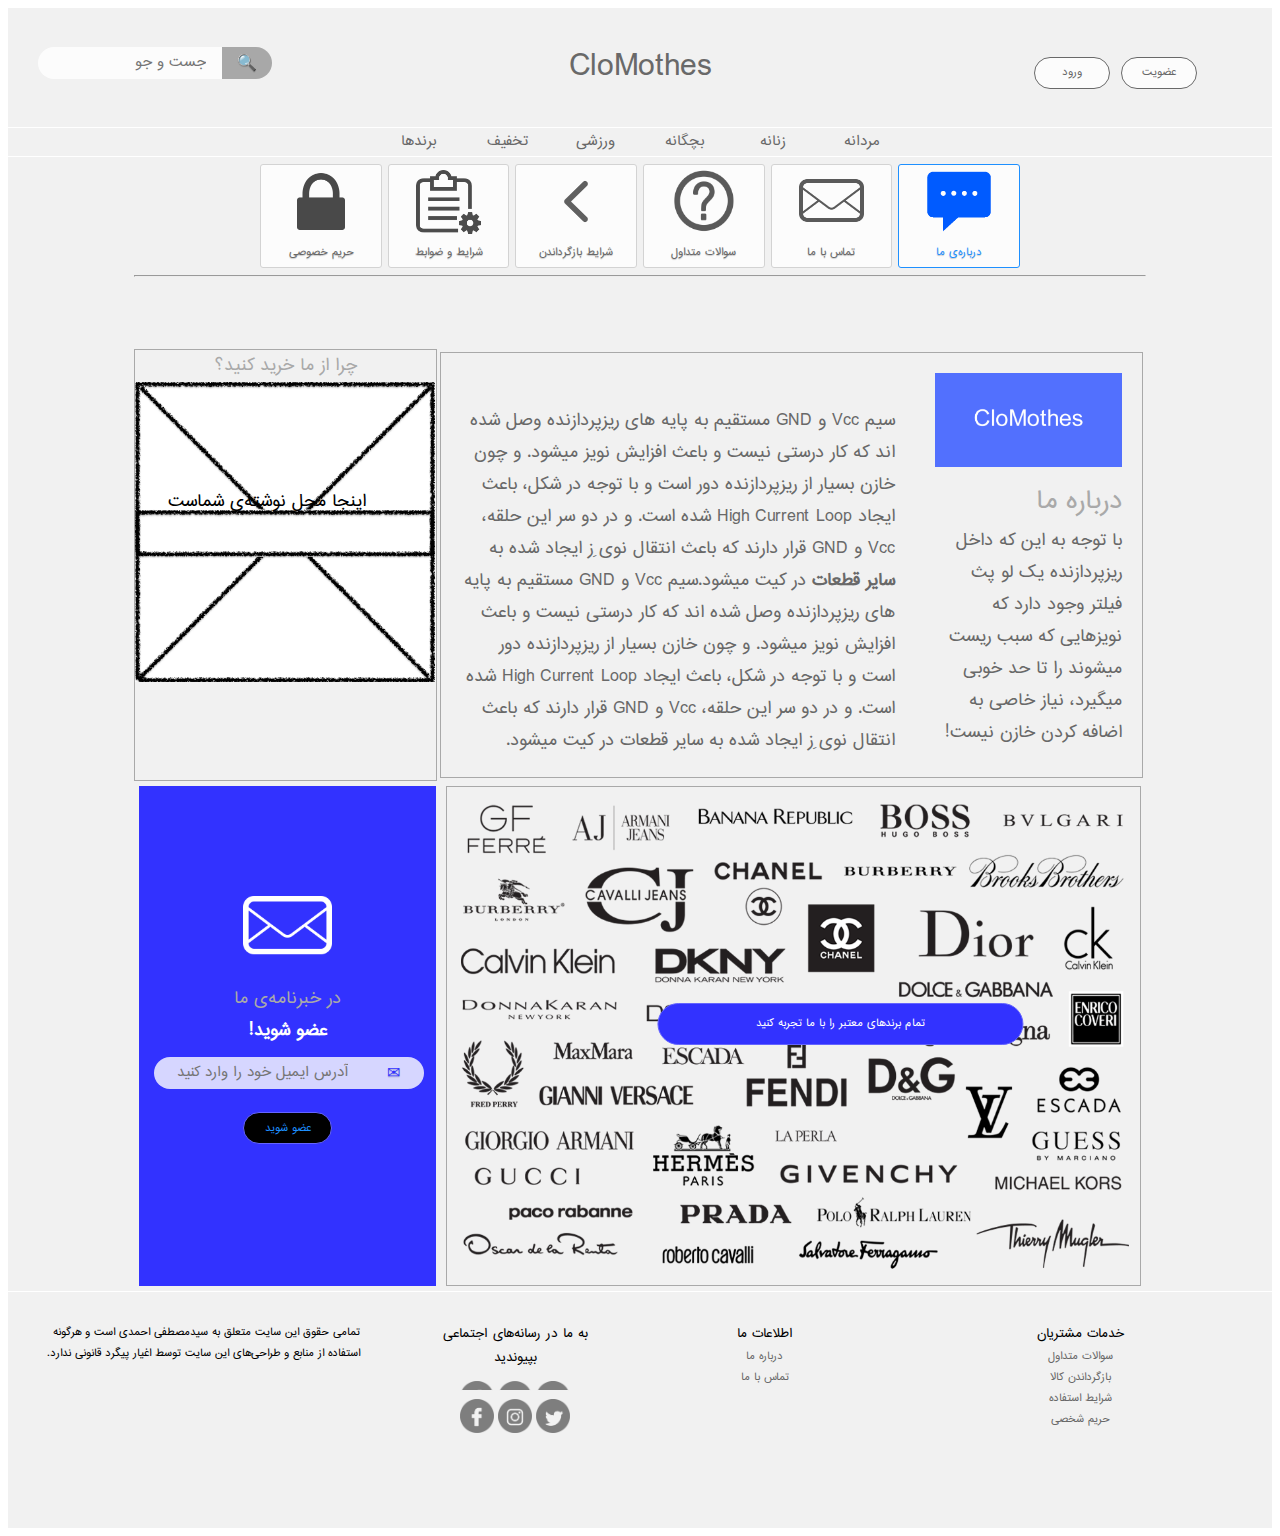
==== about.html @ 1eed1d7c "downbar changed" ====
<!DOCTYPE html>
<meta charset="UTF-8">
<html>
<head>
    <meta charset="UTF-8">
    <title>About</title>
</head>

<body>
<link rel="stylesheet" href="./style/about.css"/>
<div class="nav_bar_top">
    <div>
        <input type="text" class="search_box" placeholder="جست و جو"/>
        <input title="Search" value="&#128269;" type="button" class="search_button" style="width: 20%"/>
    </div>
    <div class="flex_grower" style="color: dimgray;">CloMothes</div>
    <div>
        <button type="button" class="sign">ورود</button>
        <button type="button" class="sign">عضویت</button>
    </div>
</div>

<div class="nav_bar_down">
    <div class="flex_grower" style="width: 20%;">
    </div>
    <div style="font-size: 10px;">
        <input title="برندها" value="برندها" type="button" class="nav_icon"/>
    </div>
    <div style="font-size: 10px;">
        <input title="تخفیف" value="تخفیف" type="button" class="nav_icon"/>
    </div>
    <div style="font-size: 10px;">
        <input title="ورزشی" value="ورزشی" type="button" class="nav_icon"/>
    </div>
    <div style="font-size: 10px;">
        <input title="بچگانه" value="بچگانه" type="button" class="nav_icon"/>
    </div>
    <div style="font-size: 10px;">
        <input title="زنانه" value="زنانه" type="button" class="nav_icon"/>
    </div>
    <div style="font-size: 10px;">
        <input title="مردانه" value="مردانه" type="button" class="nav_icon"/>
    </div>
    <div class="flex_grower" style="width: 20%">
    </div>
</div>

<div class="button_block">
    <div class="flex_grower" style="width: 20%">
    </div>
    <div>
        <button type="button" title="حریم خصوصی" class="button_block_icon">
            <img src="./pics/lock_icon.png" alt="حریم خصوصی" width="50" height="50" class="button_block_image_front"/>
            <img src="./pics/lock_icon_hover.png" alt="حریم خصوصی" width="50" height="50"
                 class="button_block_image_back"/>
            <br>
            حریم خصوصی
        </button>
    </div>
    <div>
        <button type="button" title="شرایط و ضوابط" class="button_block_icon">
            <img src="./pics/rules_icon.png" alt="شرایط و ضوابط" width="50" height="50"
                 class="button_block_image_front"/>
            <img src="./pics/rules_icon_hover.png" alt="شرایط و ضوابط" width="50" height="50"
                 class="button_block_image_back"/>
            <br>
            شرایط و ضوابط
        </button>
    </div>
    <div>
        <button type="button" title="شرایط بازگرداندن" class="button_block_icon">
            <img src="./pics/chevron_icon.png" alt="شرایط بازگرداندن" width="50" height="50"
                 class="button_block_image_front"/>
            <img src="./pics/chevron_icon_hover.png" alt="شرایط بازگرداندن" width="50" height="50"
                 class="button_block_image_back"/>

            <br>
            شرایط بازگرداندن
        </button>
    </div>
    <div>
        <button type="button" title="سوالات متداول" class="button_block_icon">
            <img src="./pics/question_icon.png" alt="سوالات متداول" width="50" height="50"
                 class="button_block_image_front"/>
            <img src="./pics/question_icon_hover.png" alt="سوالات متداول" width="50" height="50"
                 class="button_block_image_back"/>
            <br>
            سوالات متداول
        </button>
    </div>
    <div>
        <button type="button" title="تماس با ما" class="button_block_icon">
            <img src="./pics/mail_icon.png" alt="تماس با ما" width="50" height="50" class="button_block_image_front"/>
            <img src="./pics/mail_icon_hover.png" alt="تماس با ما" width="50" height="50"
                 class="button_block_image_back"/>

            <br>
            تماس با ما
        </button>
    </div>
    <div>
        <button type="button" title="درباره‌ی ما" class="about_icon">
            <img src="./pics/about_icon.png" alt="درباره‌ی ما" width="50" height="50"
                 class="about_image_front"/>
            <img src="./pics/conversation_icon_hover.png" alt="درباره‌ی ما" width="50" height="50"
                 class="about_image_back"/>
            <br>
            درباره‌ی ما
        </button>
    </div>
    <div class="flex_grower" style="width: 20%">
    </div>
</div>

<div class="center">
    <div class="flex_grower"></div>
    <div style="width: 80%;">
        <hr>
        <br>
        <br>
        <div class="map">
            <div style="width: 30%;direction: rtl; border: 1px solid darkgray;">
                <div style="text-align: center;">
                    <span style="color: darkgray;">چرا از ما خرید کنید؟</span>
                </div>
                <img src="./pics/inja.png" alt="inja" width="100%" height="auto"/>
                <div class="inja">
                    اینجا محل نوشته‌ی
                    شماست
                </div>
            </div>
            <div style="width: 70%; direction: rtl;color: darkgray;border: 1px solid darkgray;margin: 3px"
                 class="center">

                <div style="width: 30%;margin: 20px;">
                    <img src="./pics/clothster.png" alt="clothster" width="100%" height="auto"/>
                    <span style="font-size: x-large;">
                    درباره ما
                    </span>
                    <br>
                    <span style="color: dimgray;">با توجه به این که داخل ریزپردازنده یک لو پث فیلتر وجود دارد که نویزهایی که سبب ریست میشوند را تا حد خوبی میگیرد، نیاز خاصی به اضافه کردن خازن نیست!
                    </span>
                </div>

                <div style="width: 70%;margin: 20px;">
                    <br>
                    <span style="color: dimgray;">سیم Vcc و GND مستقیم به پایه های ریزپردازنده وصل شده اند که کار درستی نیست و باعث افزایش نویز میشود. و چون خازن بسیار از ریزپردازنده دور است و با توجه در شکل، باعث ایجاد High Current Loop شده است. و در دو سر این حلقه، Vcc و GND قرار دارند که باعث انتقال نوی ِز ایجاد شده به
                        <strong>
                        سایر قطعات
                        </strong>
                        در کیت میشود.سیم Vcc و GND مستقیم به پایه های ریزپردازنده وصل شده اند که کار درستی نیست و باعث افزایش نویز میشود. و چون خازن بسیار از ریزپردازنده دور است و با توجه در شکل، باعث ایجاد High Current Loop شده است. و در دو سر این حلقه، Vcc و GND قرار دارند که باعث انتقال نوی ِز ایجاد شده به سایر قطعات در کیت میشود.</span>
                </div>
            </div>

        </div>

        <div class="center">
            <div class="news" style="direction: rtl;color: darkgray;width: 30%;margin: 5px;">
                <br>
                <br>
                <br>
                <div style="text-align: center;">
                    <div>
                        <img src="./pics/mail_icon_hover.png" alt="clothster" width="30%" height="auto"/>
                    </div>
                    در خبرنامه‌ی ما
                    <br>
                    <span style="color: #ffffff;">
                    <strong>
                        عضو شوید!
                    </strong>
                    </span>
                </div>
                <div style="text-align: center">
                    <div>
                        <input type="text" class="news_input" style="" placeholder="آدرس ایمیل خود را وارد کنید"/>
                        <input title="Search" value="&#9993;" type="button" class="news_button" style="width: 20%"/>
                    </div>
                </div>
                <br>
                <br>
                <div style="direction: ltr; text-align: center">
                    <button type="button" class="ozv">عضو شوید</button>
                </div>
                <br>
            </div>
            <div style="width: 70%; border:1px solid darkgray;margin: 5px;text-align: center;">
                <img src="./pics/brands.png" alt="brands" width="100%" height="100%"/>
                <div class="centeroid_button">
                    <button type="button" class="tajrobe">تمام برندهای معتبر را با ما تجربه کنید</button>
                </div>

            </div>
            <br>
            <br>
        </div>
    </div>
    <div class="flex_grower"></div>
</div>


<div class="down_bar">

    <div class="flex_grower" style="width: 20%;font-size: 10px;text-align: right;direction: rtl;">
        تمامی حقوق این سایت متعلق به سیدمصطفی احمدی است و هرگونه استفاده از منابع و طراحی‌های این سایت توسط اغیار پیگرد
        قانونی ندارد.
    </div>
    <div style="width: 15%;font-size: 10px;text-align: center">
        <span style="font-size: larger">
        به ما در رسانه‌های اجتماعی بپیوندید
        </span>
        <div class="social_icons">
            <div class="flex_grower">
            </div>
            <div class = "social_single_icon">
                <img src="./pics/fb.png" alt="facebook" width="40" height="40"class="social_image_front"/>
                <img src="./pics/fb_hover.png" alt="facebook" width="40" height="40"class="social_image_back"/>
            </div>
            <div class = "social_single_icon">
                <img src="./pics/insta.png" alt="instagram" width="40" height="40"class="social_image_front"/>
                <img src="./pics/insta_hover.png" alt="facebook" width="40" height="40" class="social_image_back"/>
            </div>
            <div class = "social_single_icon">
                <img src="./pics/twit.png" alt="twitter" width="40" height="40"class="social_image_front"/>
                <img src="./pics/twit_hover.png" alt="facebook" width="40" height="40" class="social_image_back"/>
            </div>
            <div class="flex_grower">
            </div>
        </div>
        <div class="social_icons">
            <div class="flex_grower">
            </div>
            <div class = "social_single_icon">
                <img src="./pics/fb.png" alt="facebook" width="40" height="40"class="social_image_front"/>
                <img src="./pics/fb_hover.png" alt="facebook" width="40" height="40"class="social_image_back"/>
            </div>
            <div class = "social_single_icon">
                <img src="./pics/insta.png" alt="instagram" width="40" height="40"class="social_image_front"/>
                <img src="./pics/insta_hover.png" alt="facebook" width="40" height="40" class="social_image_back"/>
            </div>
            <div class = "social_single_icon">
                <img src="./pics/twit.png" alt="twitter" width="40" height="40"class="social_image_front"/>
                <img src="./pics/twit_hover.png" alt="facebook" width="40" height="40" class="social_image_back"/>
            </div>
            <div class="flex_grower">
            </div>
        </div>
    </div>
    <div style="width: 15%;font-size: 10px;text-align: center">
        <span style="font-size: larger">
                    اطلاعات ما
        </span>
        <br>
        <span style="color: dimgray;">
درباره ما
            <br>
تماس با ما
        </span>

    </div>
    <div class="flex_grower" style="width: 20%;font-size: 10px;text-align: center">
        <span style="font-size: larger">
                    خدمات مشتریان
        </span>
        <br>
        <span style="color: dimgray;">
            سوالات متداول
            <br>
            بازگرداندن کالا
            <br>
            شرایط استفاده
            <br>
            حریم شخصی
        </span>
    </div>

</div>


</body>

</html>
---- style/about.css ----
@import "navbar.css";
@import "block_button.css";
@import "down_bar.css";

@font-face {
    font-family: "my_iran_sans";
    src: url("../fonts/IRAN-sans.ttf");
}

* {
    font-family: "my_iran_sans";

}

.center {
    display: flex;
    background-color: #f1f1f1;
}

.our_signs {
    display: flex;
    background-color: #f1f1f1;
}

.map {
    display: flex;
    background-color: #f1f1f1;
}

.caution {
    direction: rtl;
    display: flex;
    background-color: #8b3d2f;
}

.contact_form {
    direction: rtl;
    display: flex;
    background-color: #f1f1f1;
}

.form_input_box {
    direction: ltr;
    border-radius: 25px;
    border: 1px solid dimgray;
    background-color: #e6e6ff;
    height: 32px;
    width: 200px;
    margin: 0 auto;
}

.contact_us {
    border-radius: 5px;
    padding: 20px;
    border: 1px solid #BFBFBF;
    box-shadow: 5px 5px 5px 5px #aaaaaa;
}

.contact_form > div {
    color: dodgerblue;
    width: 33%;
    height: 42px;
}

.form_input {
    padding-top: 15px;
    padding-bottom: 15px;
    border-radius: 25px;
    border: 1px solid dimgray;
    background-color: #e6e6ff;
    height: 32px;
    width: 200px;
    margin: 0 auto;
}

.send {
    font-size: 10px;
    border: 1px solid dodgerblue;
    border-radius: 25px;
    height: 32px;
    width: 30%;
    color: dodgerblue;
    -webkit-transition: background-color 0.4s ease;
    transition: background-color 0.4s ease;
    background-color: rgba(255, 255, 255, 0.8);
}

.send:hover {
    -webkit-text-fill-color: rgba(255, 255, 255, 0.8);
    background-color: dodgerblue;
}

.about_icon {
    border-radius: 3px;
    border: 1px solid dodgerblue;
    margin-top: 3.5%;
    background-color: rgba(255, 255, 255, 0.8);
    height: 100%;
    width: 100%;
    text-align: center;
    color: dodgerblue;
    font-size: 10px;
    text-rendering: auto;
    text-shadow: 0 1px 1px rgba(0, 0, 0, 0.2);
    -webkit-transition: background-color 0.4s ease;
    transition: background-color 0.4s ease;
}

.about_icon > img {
    width: 60%;
    height: auto;
}

.about_icon:hover {
    -webkit-text-fill-color: rgba(255, 255, 255, 0.8);
    background-color: dodgerblue;
}

.about_icon:hover .about_image_front {
    display: none;
}

.about_icon:hover .about_image_back {
    display: inline;
}

.about_image_back {
    display: none;
    position: relative;
    top: 0;
    left: 0;
    z-index: 99;
}

.news{
    background-color: #3232ff;
}

.ozv {
    font-size: 10px;
    border: 1px solid #6464ff;
    border-radius: 25px;
    height: 32px;
    width: 30%;
    color: dodgerblue;
    -webkit-transition: background-color 0.4s ease;
    transition: background-color 0.4s ease;
    background-color: black;
}

.ozv:hover {
    -webkit-text-fill-color: rgba(255, 255, 255, 0.8);
    background-color: dodgerblue;
}
.news_input {
    direction: rtl;
    margin-top: 3.5%;
    height: 32px;
    width: 60%;
    line-height: 32px;
    padding: 0 16px;
    background-color: rgba(255, 255, 255, 0.8);
    color: #212121;
    border: 0;
    float: left;
    border-radius: 25px 0 0 25px;
    margin-left: 5%;
}
.news_input:focus {
    outline: 0;
    background-color: #fff;
}
.news_button {
    margin-top: 3.5%;
    background-color: rgba(255, 255, 255, 0.8);
    float: left;
    height: 32px;
    width: 20%;
    text-align: center;
    line-height: 32px;
    border: 0;
    color: #3232ff;
    font-size: 16px;
    text-rendering: auto;
    text-shadow: 0 1px 1px rgba(0, 0, 0, 0.2);
    -webkit-transition: background-color 0.4s ease;
    transition: background-color 0.4s ease;
    border-radius: 0 25px 25px 0;
}
.inja{
    position: absolute;
    text-align: center;
    transform: translate(-35%, -650%);
}
.centeroid_button{
    position: absolute;
    text-align: center;
    transform: translate(115%, -700%);
}
.tajrobe{
    font-size: 10px;
    border: 1px solid #6464ff;
    border-radius: 25px;
    height: 42px;
    width: 200%;
    color: #ffffff;
    -webkit-transition: background-color 0.4s ease;
    transition: background-color 0.4s ease;
    background-color: #3232ff;}
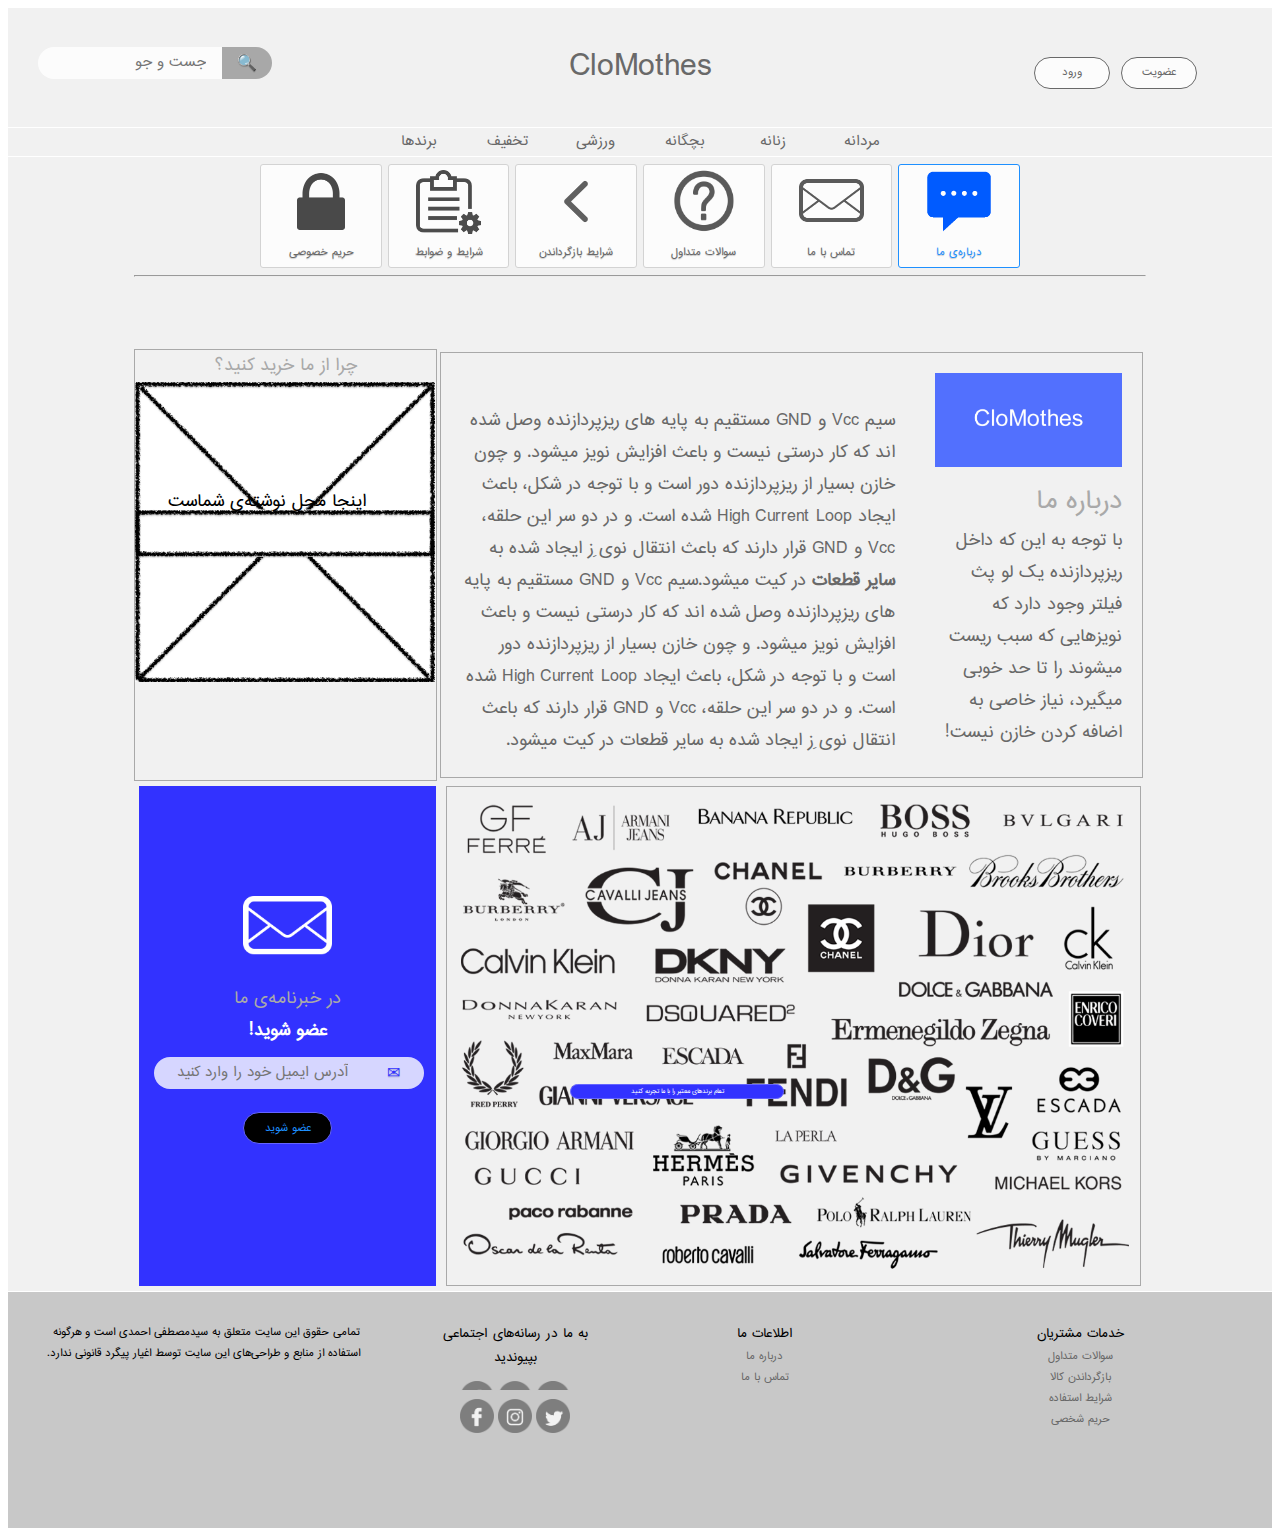
==== commit 69ebf42a: "downbar best" ====
--- a/about.html
+++ b/about.html
@@ -212,16 +212,16 @@
         <div class="social_icons">
             <div class="flex_grower">
             </div>
-            <div class = "social_single_icon">
-                <img src="./pics/fb.png" alt="facebook" width="40" height="40"class="social_image_front"/>
-                <img src="./pics/fb_hover.png" alt="facebook" width="40" height="40"class="social_image_back"/>
-            </div>
-            <div class = "social_single_icon">
-                <img src="./pics/insta.png" alt="instagram" width="40" height="40"class="social_image_front"/>
+            <div class="social_single_icon">
+                <img src="./pics/fb.png" alt="facebook" width="40" height="40" class="social_image_front"/>
+                <img src="./pics/fb_hover.png" alt="facebook" width="40" height="40" class="social_image_back"/>
+            </div>
+            <div class="social_single_icon">
+                <img src="./pics/insta.png" alt="instagram" width="40" height="40" class="social_image_front"/>
                 <img src="./pics/insta_hover.png" alt="facebook" width="40" height="40" class="social_image_back"/>
             </div>
-            <div class = "social_single_icon">
-                <img src="./pics/twit.png" alt="twitter" width="40" height="40"class="social_image_front"/>
+            <div class="social_single_icon">
+                <img src="./pics/twit.png" alt="twitter" width="40" height="40" class="social_image_front"/>
                 <img src="./pics/twit_hover.png" alt="facebook" width="40" height="40" class="social_image_back"/>
             </div>
             <div class="flex_grower">
@@ -230,16 +230,16 @@
         <div class="social_icons">
             <div class="flex_grower">
             </div>
-            <div class = "social_single_icon">
-                <img src="./pics/fb.png" alt="facebook" width="40" height="40"class="social_image_front"/>
-                <img src="./pics/fb_hover.png" alt="facebook" width="40" height="40"class="social_image_back"/>
-            </div>
-            <div class = "social_single_icon">
-                <img src="./pics/insta.png" alt="instagram" width="40" height="40"class="social_image_front"/>
+            <div class="social_single_icon">
+                <img src="./pics/fb.png" alt="facebook" width="40" height="40" class="social_image_front"/>
+                <img src="./pics/fb_hover.png" alt="facebook" width="40" height="40" class="social_image_back"/>
+            </div>
+            <div class="social_single_icon">
+                <img src="./pics/insta.png" alt="instagram" width="40" height="40" class="social_image_front"/>
                 <img src="./pics/insta_hover.png" alt="facebook" width="40" height="40" class="social_image_back"/>
             </div>
-            <div class = "social_single_icon">
-                <img src="./pics/twit.png" alt="twitter" width="40" height="40"class="social_image_front"/>
+            <div class="social_single_icon">
+                <img src="./pics/twit.png" alt="twitter" width="40" height="40" class="social_image_front"/>
                 <img src="./pics/twit_hover.png" alt="facebook" width="40" height="40" class="social_image_back"/>
             </div>
             <div class="flex_grower">
@@ -252,9 +252,12 @@
         </span>
         <br>
         <span style="color: dimgray;">
+            <div class="colorful_text">
 درباره ما
-            <br>
+            </div>
+            <div class="colorful_text">
 تماس با ما
+            </div>
         </span>
 
     </div>
@@ -264,14 +267,19 @@
         </span>
         <br>
         <span style="color: dimgray;">
+                        <div class="colorful_text">
             سوالات متداول
-            <br>
+                        </div>
+                        <div class="colorful_text">
+
             بازگرداندن کالا
-            <br>
+                        </div>
+                        <div class="colorful_text">
             شرایط استفاده
-            <br>
+                        </div>
+                        <div class="colorful_text">
             حریم شخصی
-        </span>
+                        </div></span>
     </div>
 
 </div>
--- a/style/about.css
+++ b/style/about.css
@@ -198,10 +198,10 @@
     transform: translate(115%, -700%);
 }
 .tajrobe{
-    font-size: 10px;
+    font-size: 10%;
     border: 1px solid #6464ff;
     border-radius: 25px;
-    height: 42px;
+    height: 10%;
     width: 200%;
     color: #ffffff;
     -webkit-transition: background-color 0.4s ease;
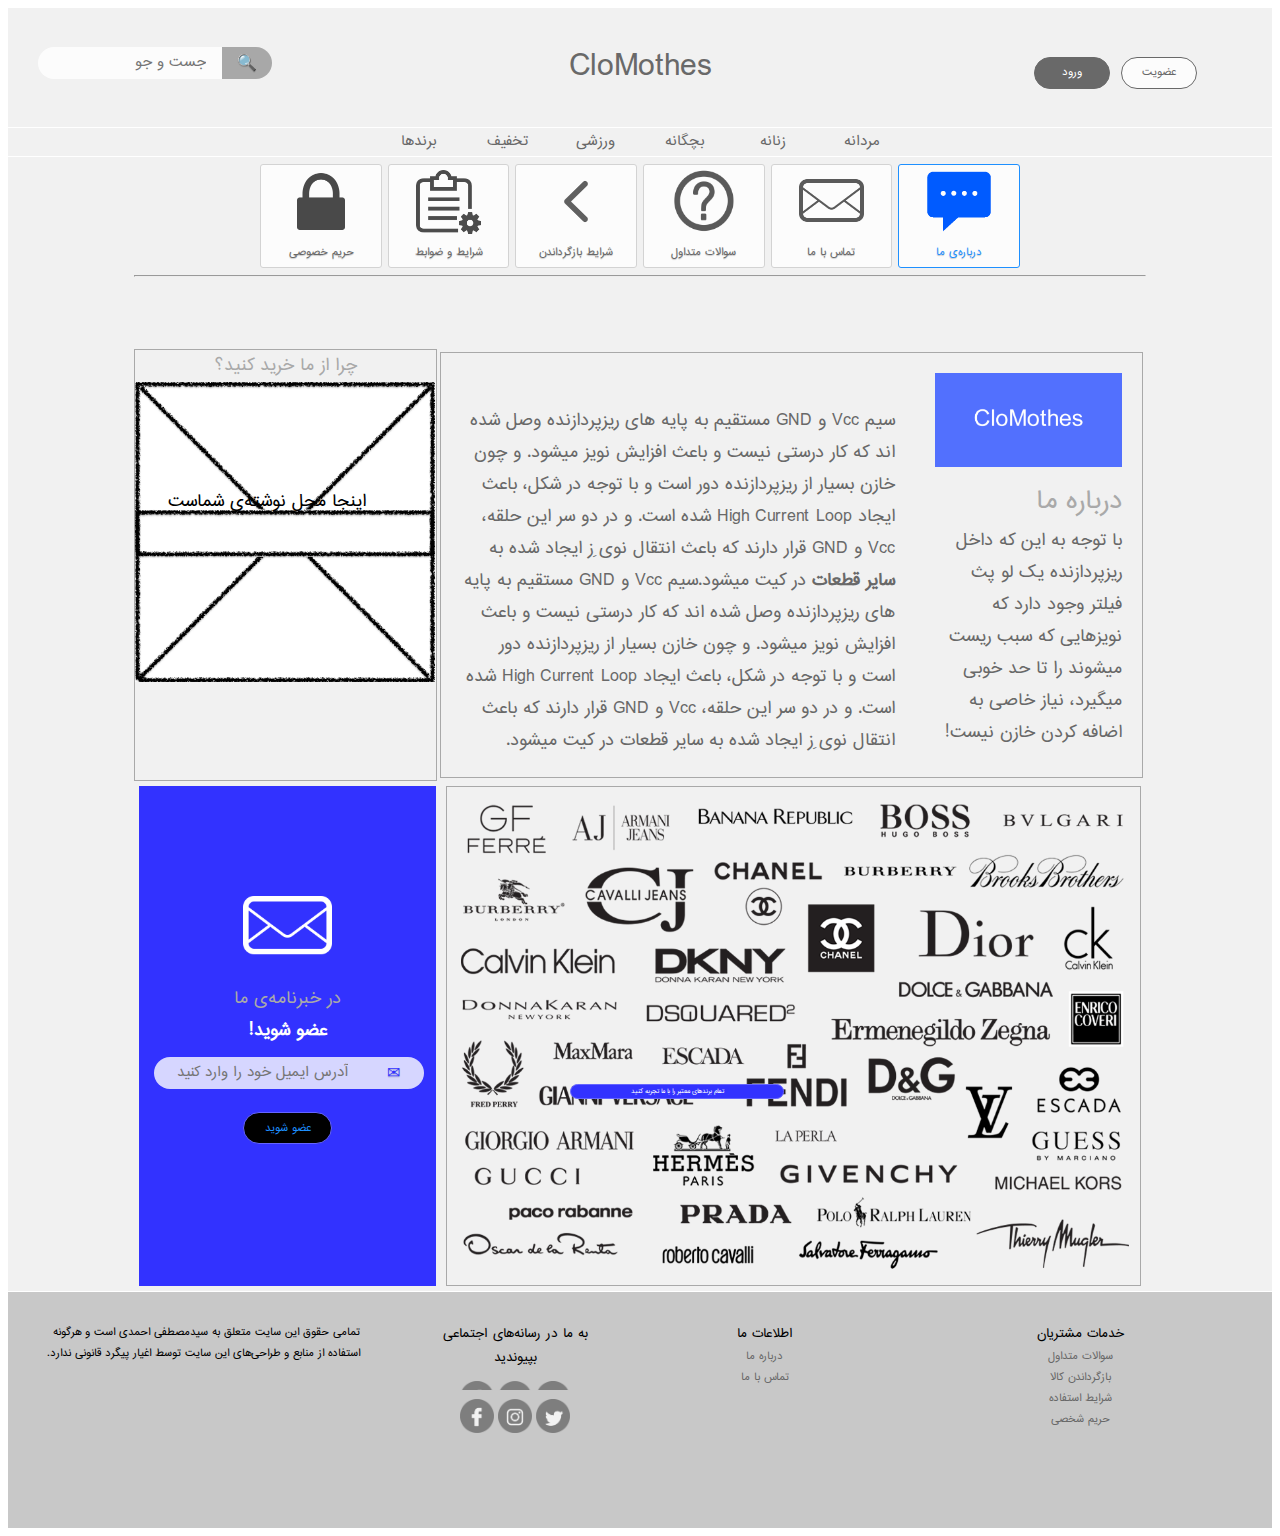
==== commit d22bec6b: "navbar best" ====
--- a/about.html
+++ b/about.html
@@ -15,8 +15,8 @@
     </div>
     <div class="flex_grower" style="color: dimgray;">CloMothes</div>
     <div>
-        <button type="button" class="sign">ورود</button>
-        <button type="button" class="sign">عضویت</button>
+        <button type="button" class="sign_in">ورود</button>
+        <button type="button" class="sign_up">عضویت</button>
     </div>
 </div>
 
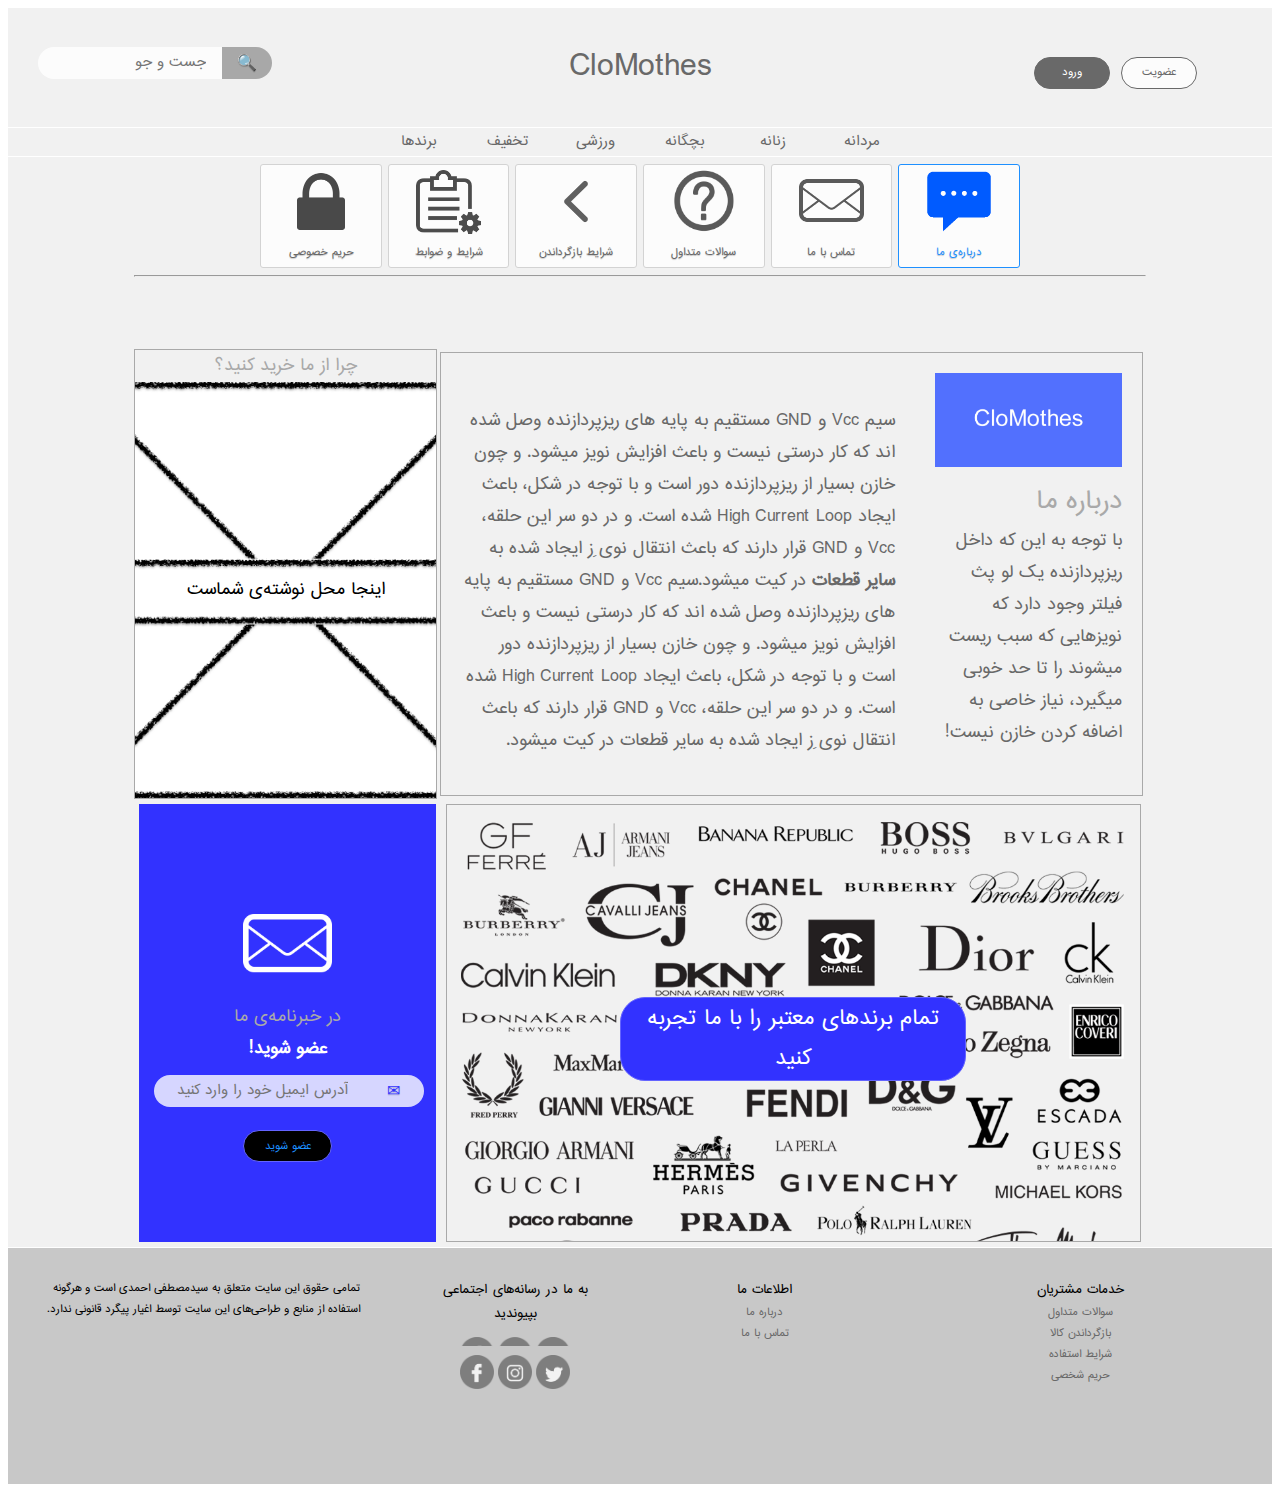
==== commit 8e267ab0: "about finisheddddd" ====
--- a/about.html
+++ b/about.html
@@ -123,10 +123,23 @@
                 <div style="text-align: center;">
                     <span style="color: darkgray;">چرا از ما خرید کنید؟</span>
                 </div>
-                <img src="./pics/inja.png" alt="inja" width="100%" height="auto"/>
                 <div class="inja">
+                    <br>
+                    <br>
+                    <br>
+                    <br>
+                    <br>
+                    <br>
+                    <div style="text-align: center;">
                     اینجا محل نوشته‌ی
                     شماست
+                    </div>
+                    <br>
+                    <br>
+                    <br>
+                    <br>
+                    <br>
+                    <br>
                 </div>
             </div>
             <div style="width: 70%; direction: rtl;color: darkgray;border: 1px solid darkgray;margin: 3px"
@@ -185,9 +198,20 @@
                 <br>
             </div>
             <div style="width: 70%; border:1px solid darkgray;margin: 5px;text-align: center;">
-                <img src="./pics/brands.png" alt="brands" width="100%" height="100%"/>
                 <div class="centeroid_button">
+                    <br>
+                    <br>
+                    <br>
+                    <br>
+                    <br>
+                    <br>
                     <button type="button" class="tajrobe">تمام برندهای معتبر را با ما تجربه کنید</button>
+                    <br>
+                    <br>
+                    <br>
+                    <br>
+                    <br>
+                    <br>
                 </div>
 
             </div>
--- a/style/about.css
+++ b/style/about.css
@@ -188,22 +188,26 @@
     border-radius: 0 25px 25px 0;
 }
 .inja{
-    position: absolute;
-    text-align: center;
-    transform: translate(-35%, -650%);
+    position: relative;
+    text-align: center;
+    background-image: url("../pics/inja.png");
+    background-repeat: no-repeat;
+    background-size: cover;
+    background-position: center;
 }
 .centeroid_button{
-    position: absolute;
-    text-align: center;
-    transform: translate(115%, -700%);
+    background-image: url("../pics/brands.png");
+    position: relative;
+    text-align: center;
+    background-size: cover;
 }
 .tajrobe{
-    font-size: 10%;
+    font-size: 20px;
     border: 1px solid #6464ff;
     border-radius: 25px;
-    height: 10%;
-    width: 200%;
+    width: 50%;
     color: #ffffff;
     -webkit-transition: background-color 0.4s ease;
     transition: background-color 0.4s ease;
-    background-color: #3232ff;}+    background-color: #3232ff;
+}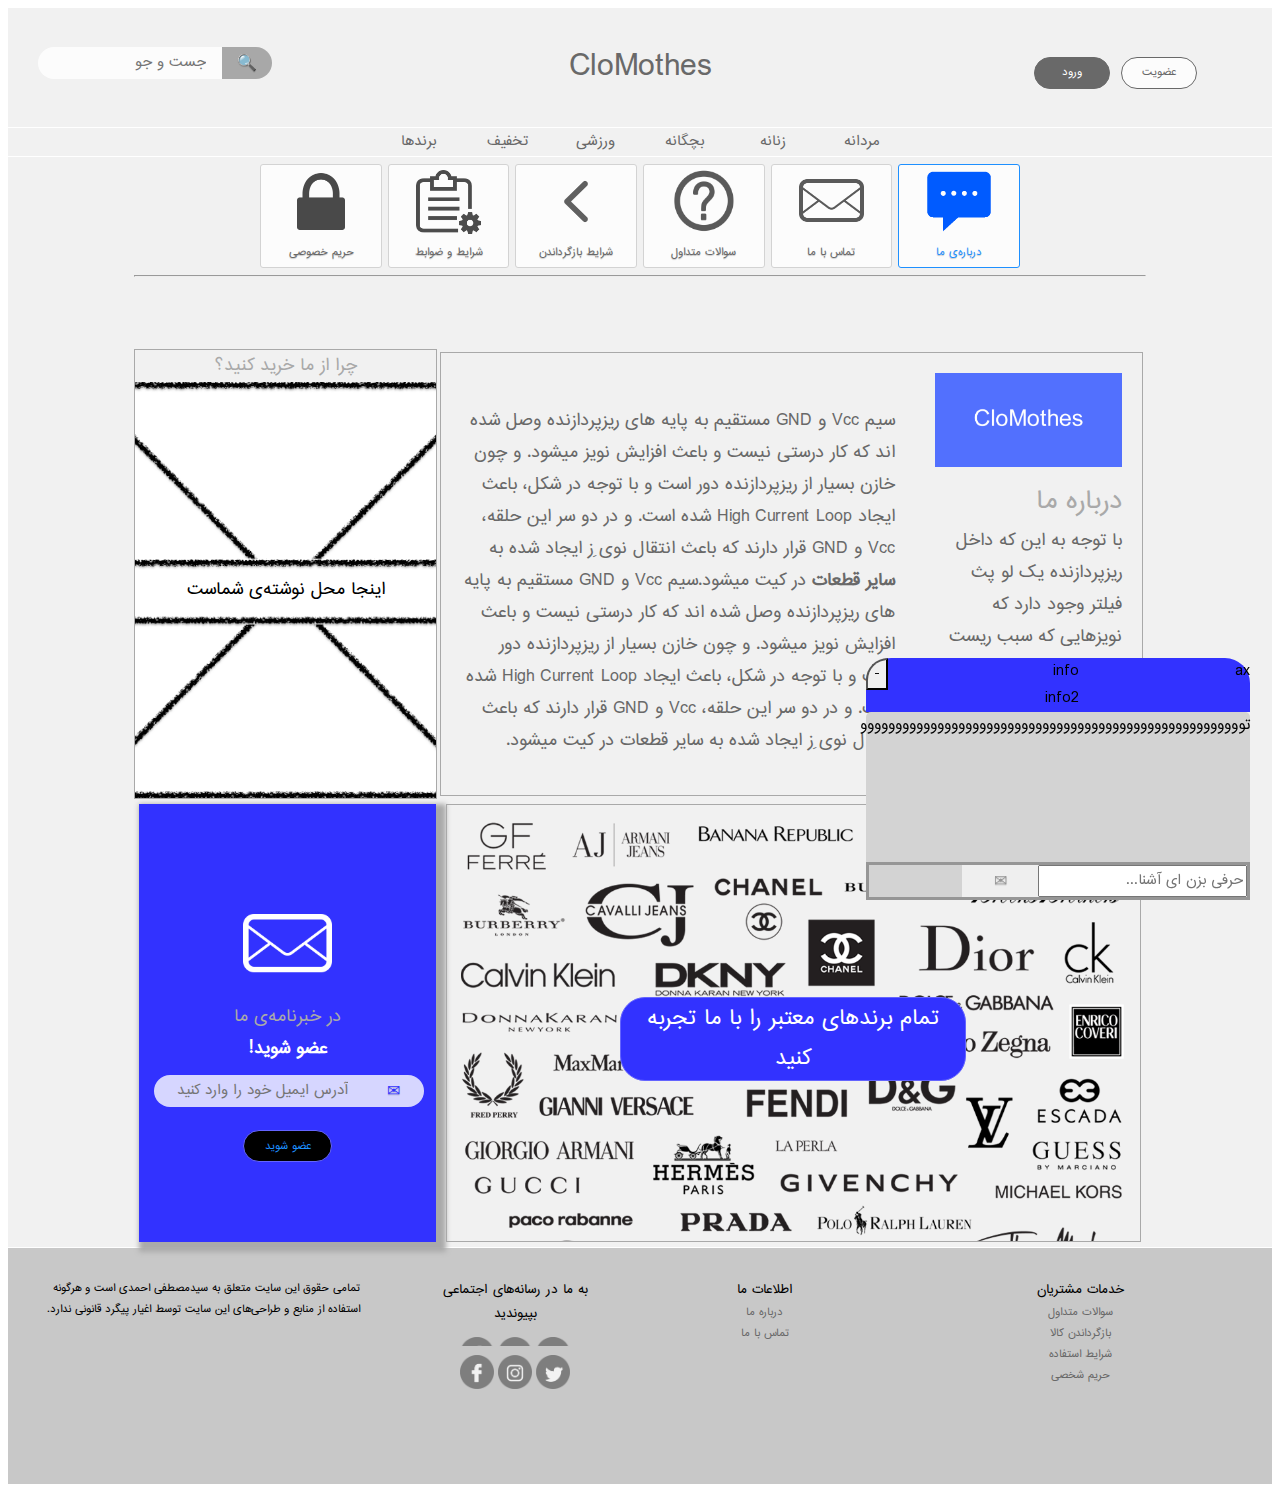
==== commit 2a01ad92: "added chat box but not compelete" ====
--- a/about.html
+++ b/about.html
@@ -4,6 +4,7 @@
 <head>
     <meta charset="UTF-8">
     <title>About</title>
+    <link rel="stylesheet" href="https://fonts.googleapis.com/icon?family=Material+Icons">
 </head>
 
 <body>
@@ -305,8 +306,42 @@
             حریم شخصی
                         </div></span>
     </div>
-
-</div>
+</div>
+    <div id="poshtibani_before"dir="rtl">
+        <div>
+            <i class="material-icons" style="font-size:34px;">forum</i>
+        </div>
+        <div>
+        پشتیبانی آنلاین
+        </div>
+    </div>
+    <div id="poshtibani_after"dir="rtl">
+        <br>
+        <br>
+
+        <div id="info">
+            <div class="flex_grower" id="posthiban_ax">ax</div><!--TODO border-radius: 0 25px 0 0;-->
+            <div id="poshtiban_info">
+                <div>
+                info
+                </div>
+                <div>
+                    info2
+                </div>
+            </div>
+            <div class="flex_grower" id="chat_close"><button style="float: left;border-radius: 25px 0 0 0;">-</button></div>
+
+
+
+        </div>
+        <div id="chat_in">
+تووووووووووووووووووووووووووووووووووووووووووووووووووووووو
+        </div>
+        <div id="writing">
+            <input type="text" id="write_chat" placeholder="حرفی بزن ای آشنا..." width="200%" height="100%"/>
+            <input title="Search" value="&#9993;" type="button" id="send_chat" style="width: 20%"/>
+        </div>
+    </div>
 
 
 </body>
--- a/style/about.css
+++ b/style/about.css
@@ -134,6 +134,8 @@
 
 .news{
     background-color: #3232ff;
+    box-shadow: 5px 5px 5px 5px #aaaaaa;
+
 }
 
 .ozv {
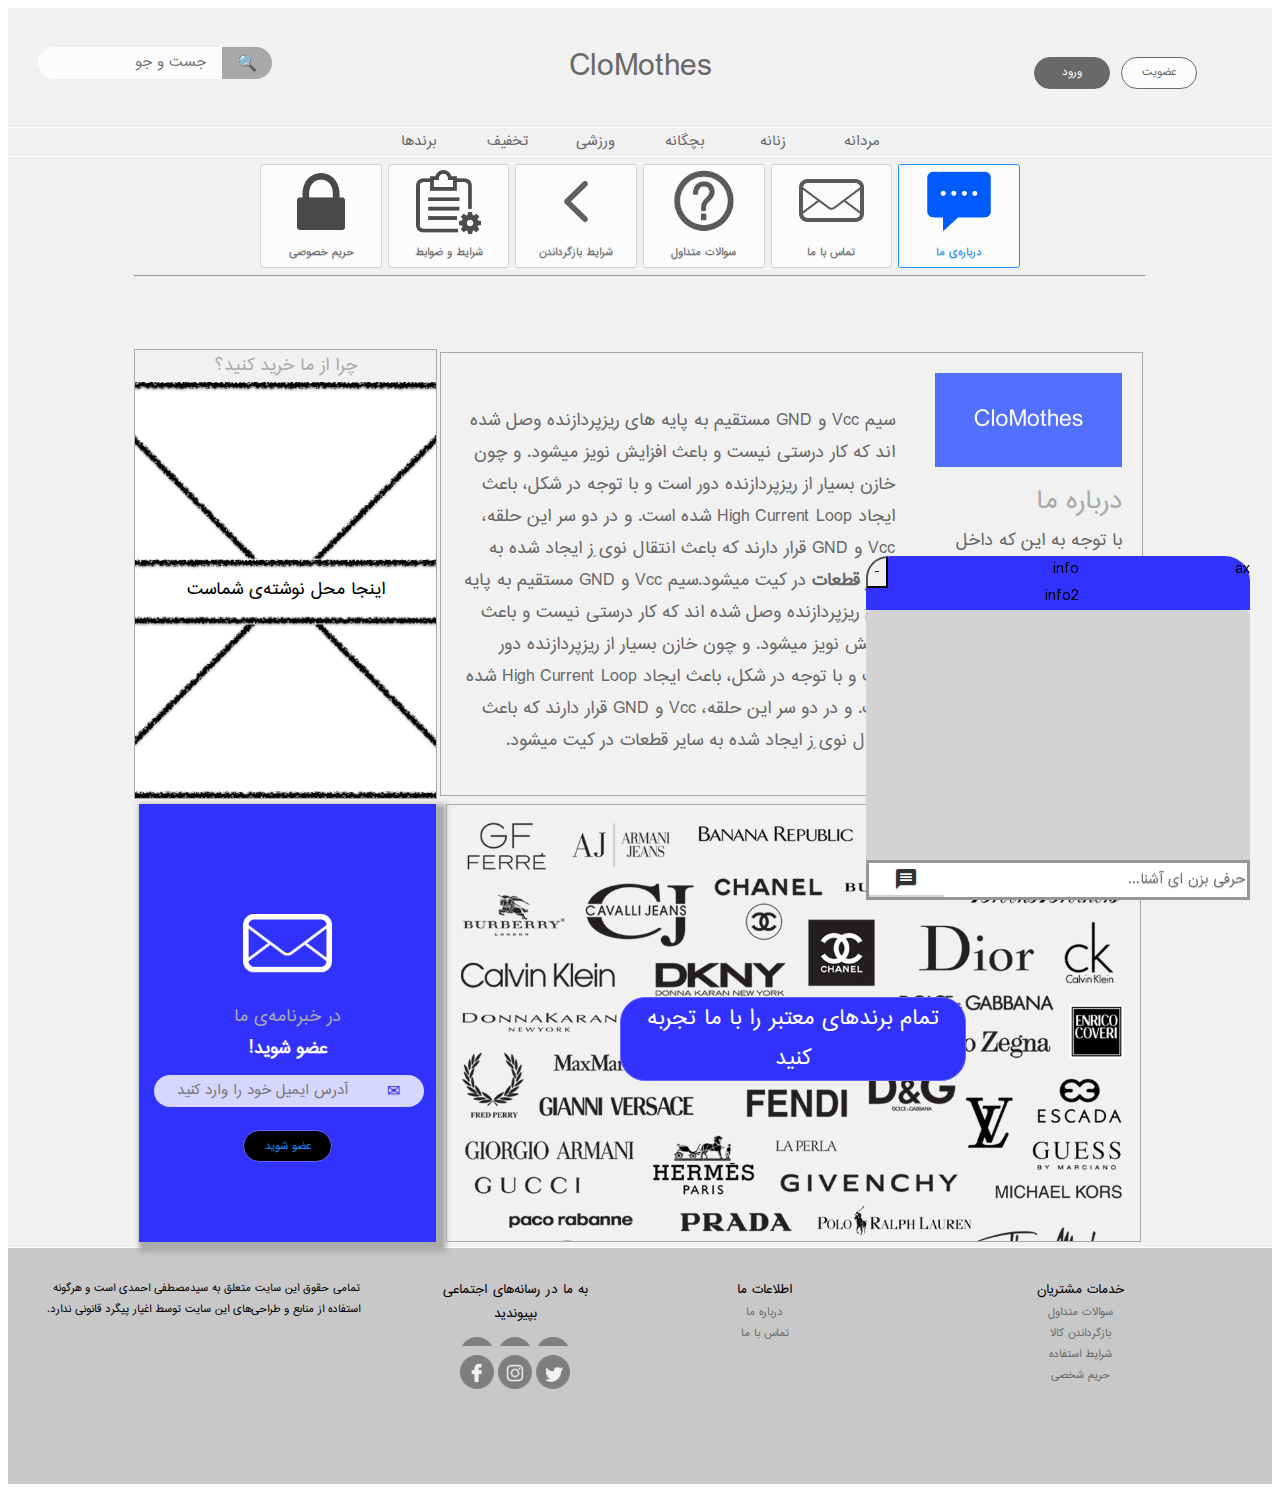
==== commit 5ee714ee: "js file added" ====
--- a/about.html
+++ b/about.html
@@ -5,6 +5,7 @@
     <meta charset="UTF-8">
     <title>About</title>
     <link rel="stylesheet" href="https://fonts.googleapis.com/icon?family=Material+Icons">
+    <script src="./scripts/poshtibani.js"></script>
 </head>
 
 <body>
@@ -335,11 +336,12 @@
 
         </div>
         <div id="chat_in">
-تووووووووووووووووووووووووووووووووووووووووووووووووووووووو
+
         </div>
         <div id="writing">
-            <input type="text" id="write_chat" placeholder="حرفی بزن ای آشنا..." width="200%" height="100%"/>
-            <input title="Search" value="&#9993;" type="button" id="send_chat" style="width: 20%"/>
+            <input type="text" id="write_chat" placeholder="حرفی بزن ای آشنا..."/>
+            <button onclick="" title="Search" id="send_chat" ><i class="material-icons">&#xe0c9;</i>
+            </button>
         </div>
     </div>
 
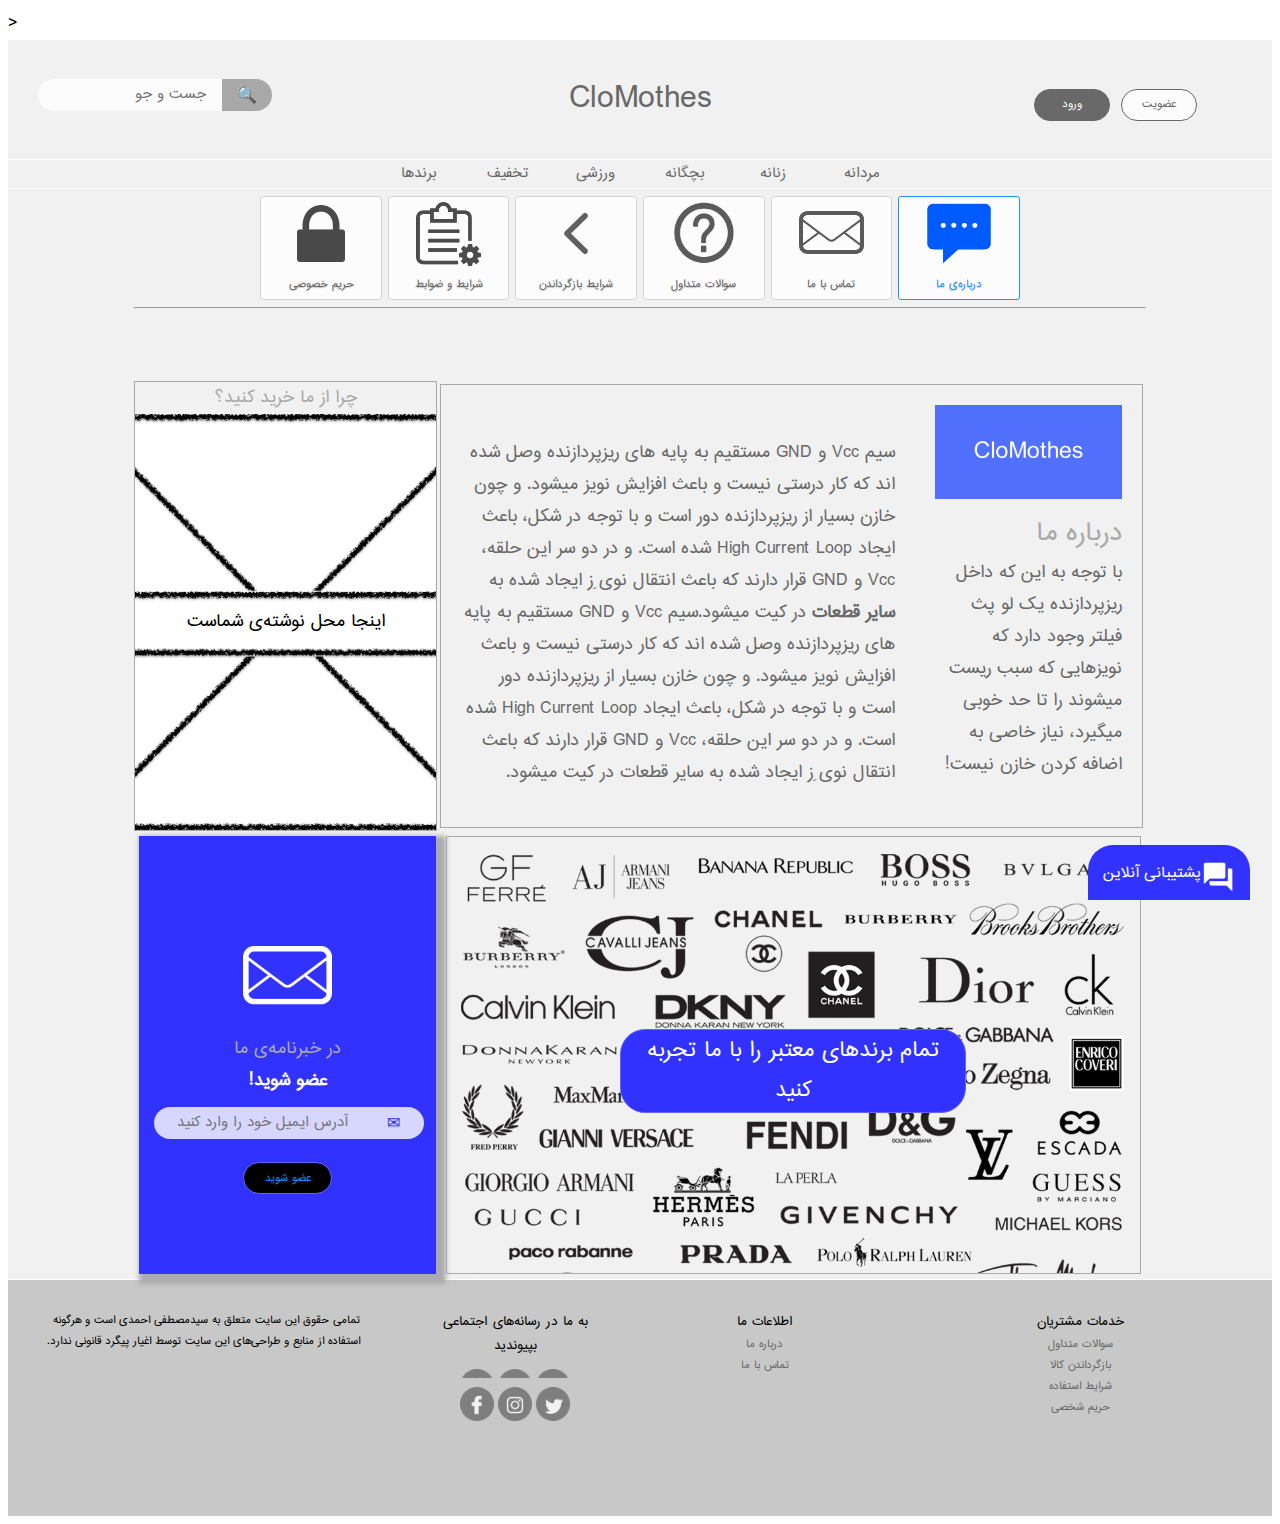
==== commit d41bccf0: "overal form added" ====
--- a/about.html
+++ b/about.html
@@ -8,7 +8,7 @@
     <script src="./scripts/poshtibani.js"></script>
 </head>
 
-<body>
+<body onload="loaded()">>
 <link rel="stylesheet" href="./style/about.css"/>
 <div class="nav_bar_top">
     <div>
@@ -308,12 +308,13 @@
                         </div></span>
     </div>
 </div>
-    <div id="poshtibani_before"dir="rtl">
-        <div>
-            <i class="material-icons" style="font-size:34px;">forum</i>
-        </div>
-        <div>
+    <div id="poshtibani_before"dir="rtl" onclick="trans()">
+        <div style="display: flex;">
+            <div>
+                <i class="material-icons" style="font-size:34px;">forum</i>
+            </div>
         پشتیبانی آنلاین
+            <br>
         </div>
     </div>
     <div id="poshtibani_after"dir="rtl">
@@ -321,17 +322,18 @@
         <br>
 
         <div id="info">
-            <div class="flex_grower" id="posthiban_ax">ax</div><!--TODO border-radius: 0 25px 0 0;-->
+            <div class="flex_grower">
+                &ensp;&ensp; <img src="./pics/lock_icon.png" id="posthiban_ax" alt="پشتیبان" width="50" height="50" style="border-radius: 25px;"/>
+            </div><!--TODO border-radius: 0 25px 0 0;-->
             <div id="poshtiban_info">
-                <div>
+                <div id="poshti_name">
                 info
                 </div>
-                <div>
+                <div id="poshti_last">
                     info2
                 </div>
             </div>
-            <div class="flex_grower" id="chat_close"><button style="float: left;border-radius: 25px 0 0 0;">-</button></div>
-
+            <div class="flex_grower" id="chat_close"><button onclick="chat_close()" style="float: left;border-radius: 25px 0 0 0;">-</button></div>
 
 
         </div>
@@ -340,7 +342,7 @@
         </div>
         <div id="writing">
             <input type="text" id="write_chat" placeholder="حرفی بزن ای آشنا..."/>
-            <button onclick="" title="Search" id="send_chat" ><i class="material-icons">&#xe0c9;</i>
+            <button onclick="send_msg()" title="Search" id="send_chat" ><i class="material-icons">&#xe0c9;</i>
             </button>
         </div>
     </div>
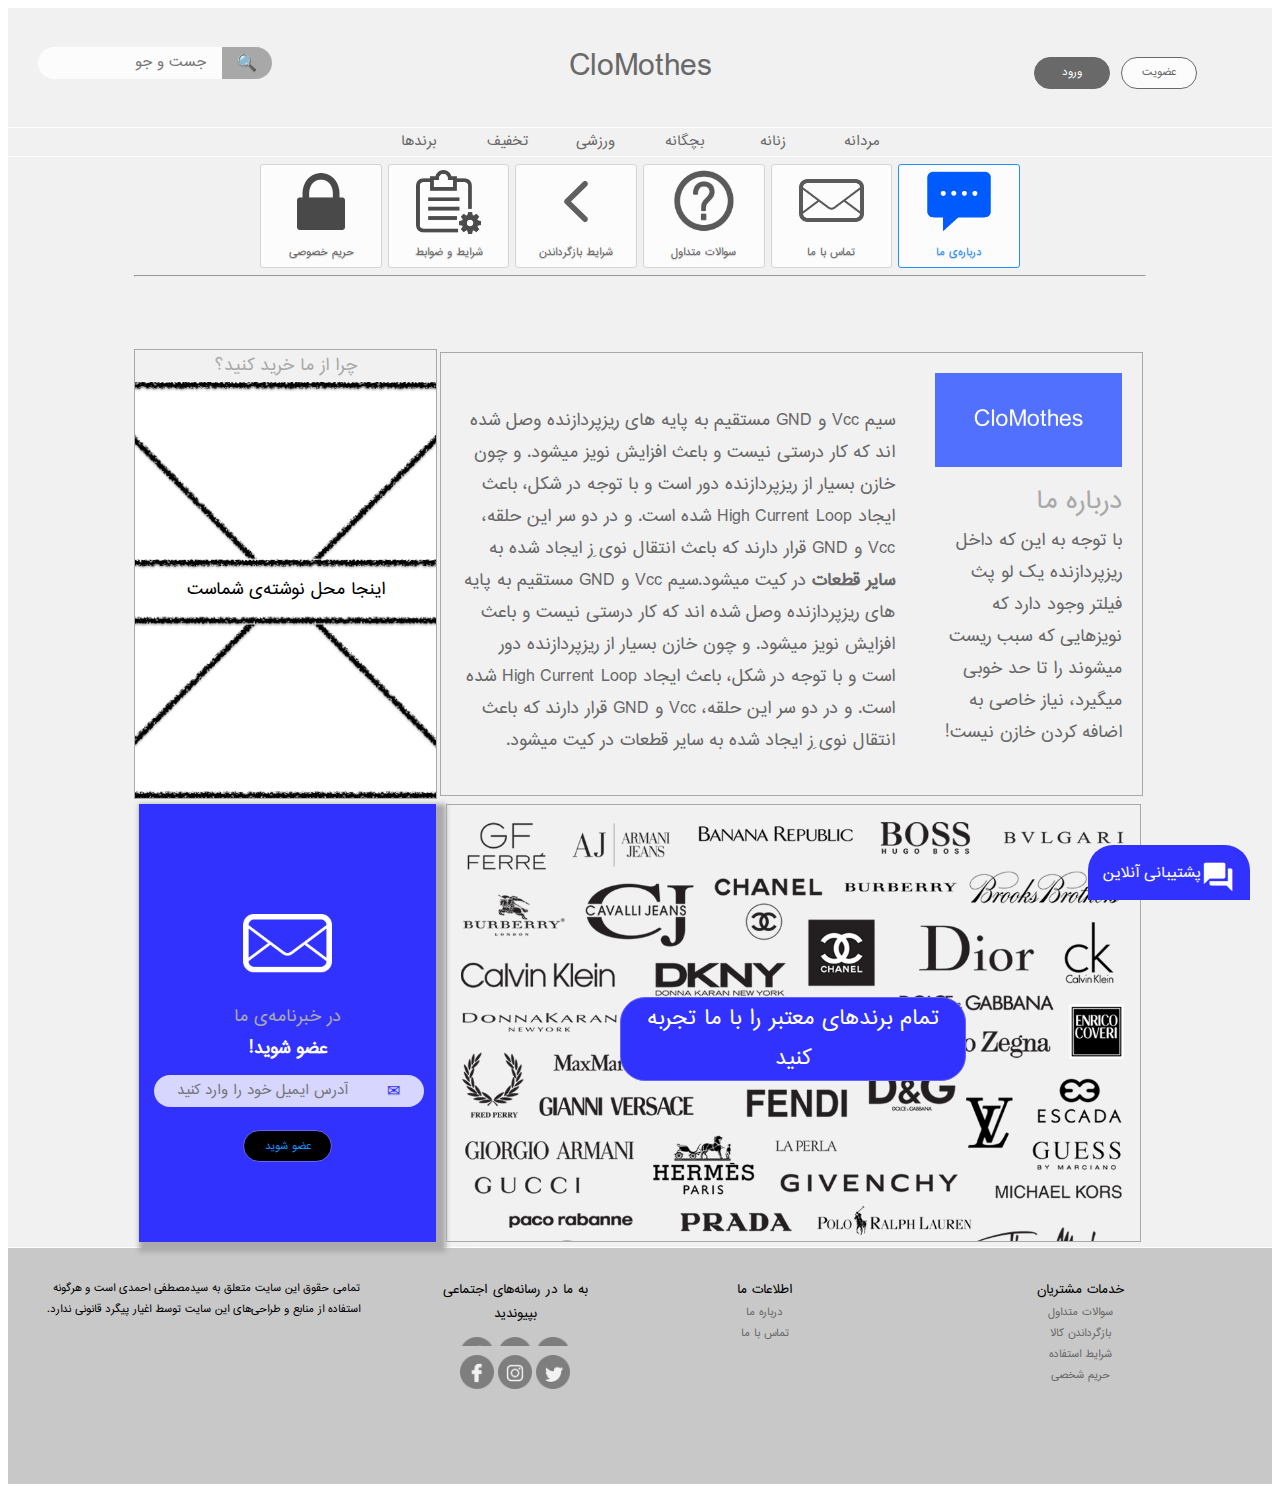
==== commit 20540b1d: "end of hw3 -1" ====
--- a/about.html
+++ b/about.html
@@ -8,7 +8,7 @@
     <script src="./scripts/poshtibani.js"></script>
 </head>
 
-<body onload="loaded()">>
+<body onload="loaded()">
 <link rel="stylesheet" href="./style/about.css"/>
 <div class="nav_bar_top">
     <div>
@@ -350,4 +350,4 @@
 
 </body>
 
-</html>+</html>
